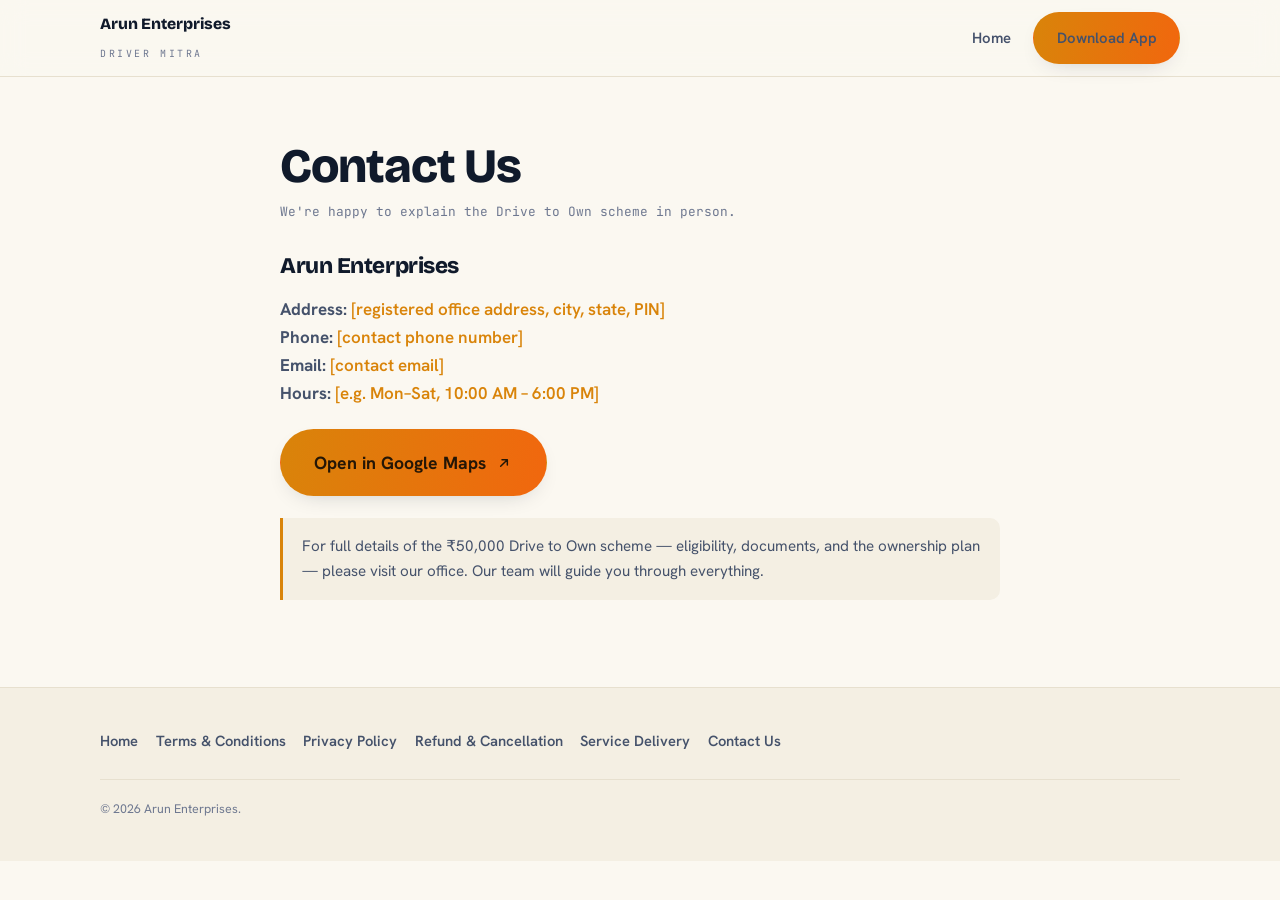
==== contact.html @ 9e847d95 "Add hero car photo with 3D-tilt effect Replace the placeholder <model-viewer> block (which pointed a" ====
<!doctype html>
<html lang="en">
<head>
  <meta charset="utf-8" />
  <meta name="viewport" content="width=device-width, initial-scale=1" />
  <title>Contact Us — Arun Enterprises</title>
  <meta name="description" content="Contact Arun Enterprises — Driver Mitra." />
  <link rel="preconnect" href="https://fonts.googleapis.com" />
  <link rel="preconnect" href="https://fonts.gstatic.com" crossorigin />
  <link rel="stylesheet" href="https://fonts.googleapis.com/css2?family=Bricolage+Grotesque:opsz,wght@12..96,700;12..96,800&family=Hanken+Grotesk:wght@400;500;600;700&family=JetBrains+Mono:wght@500;600&display=swap" />
  <link rel="stylesheet" href="styles.css" />
</head>
<body>
  <header class="nav">
    <div class="wrap nav-inner">
      <a class="brand" href="index.html"><span><span class="a" style="display:block">Arun Enterprises</span><span class="b">Driver Mitra</span></span></a>
      <nav class="nav-links"><a href="index.html">Home</a><a class="btn btn-primary" href="https://cupped-charter-thong.ngrok-free.dev/app/Arunodaya.apk" rel="noopener">Download App</a></nav>
    </div>
  </header>

  <main class="prose">
    <div class="wrap doc">
      <h1>Contact Us</h1>
      <p class="updated">We're happy to explain the Drive to Own scheme in person.</p>

      <h2>Arun Enterprises</h2>
      <p>
        <strong>Address:</strong> <span class="fill">[registered office address, city, state, PIN]</span><br />
        <strong>Phone:</strong> <span class="fill">[contact phone number]</span><br />
        <strong>Email:</strong> <span class="fill">[contact email]</span><br />
        <strong>Hours:</strong> <span class="fill">[e.g. Mon–Sat, 10:00 AM – 6:00 PM]</span>
      </p>

      <div style="margin-top:1.4rem">
        <a class="btn btn-primary btn-lg" href="https://maps.app.goo.gl/ReoTfJnAYArGkvJo7" target="_blank" rel="noopener">Open in Google Maps
          <svg width="16" height="16" viewBox="0 0 24 24" fill="none" stroke="currentColor" stroke-width="2.2" stroke-linecap="round" stroke-linejoin="round"><path d="M7 17 17 7M9 7h8v8"/></svg>
        </a>
      </div>

      <div class="callout">For full details of the ₹50,000 Drive to Own scheme — eligibility, documents, and the ownership plan — please visit our office. Our team will guide you through everything.</div>
    </div>
  </main>

  <footer class="foot">
    <div class="wrap">
      <nav class="foot-links" aria-label="Policies">
        <a href="index.html">Home</a><a href="terms.html">Terms &amp; Conditions</a><a href="privacy.html">Privacy Policy</a><a href="refund.html">Refund &amp; Cancellation</a><a href="shipping.html">Service Delivery</a><a href="contact.html">Contact Us</a>
      </nav>
      <div class="disc">© <span id="yr"></span> Arun Enterprises.</div>
    </div>
  </footer>
  <script>document.getElementById('yr').textContent = new Date().getFullYear();</script>
</body>
</html>
---- styles.css ----
/* Arun Enterprises — Driver Mitra. Dawn theme (sunrise = "Arunodaya"). */
:root {
  --bg: #FBF8F1;
  --bg-2: #F4EFE3;
  --surface: #FFFFFF;
  --ink: #101A2B;
  --ink-soft: #45526B;
  --muted: #6E7890;
  --line: #E7E0CF;
  --line-strong: #D8CFB8;
  --gold: #D9840A;
  --gold-2: #F1670E;
  --on-gold: #241606;
  --teal: #0E93A8;
  --sky-top: #CBDCF1;
  --sky-bot: #FBF8F1;
  --glow: rgba(255, 193, 120, 0.85);
  --shadow: 0 24px 60px -28px rgba(16, 26, 43, 0.35);
  --shadow-sm: 0 8px 24px -14px rgba(16, 26, 43, 0.3);
}
@media (prefers-color-scheme: dark) {
  :root {
    --bg: #080F1F; --bg-2: #0B1426; --surface: #0F1D38;
    --ink: #F3F1E9; --ink-soft: #B7C0D2; --muted: #7E8AA1;
    --line: rgba(255,255,255,.09); --line-strong: rgba(255,255,255,.16);
    --gold: #F7B733; --gold-2: #FF8A2B; --on-gold: #201203; --teal: #29BDD1;
    --sky-top: #05090F; --sky-bot: #0A1326; --glow: rgba(226,132,42,.5);
    --shadow: 0 30px 70px -30px rgba(0,0,0,.75); --shadow-sm: 0 12px 30px -16px rgba(0,0,0,.65);
  }
}
* { box-sizing: border-box; }
html { scroll-behavior: smooth; }
body {
  margin: 0; background: var(--bg); color: var(--ink);
  font-family: "Hanken Grotesk", system-ui, -apple-system, Segoe UI, Roboto, sans-serif;
  font-size: 17px; line-height: 1.65; -webkit-font-smoothing: antialiased;
}
h1,h2,h3,.display { font-family: "Bricolage Grotesque","Hanken Grotesk",system-ui,sans-serif; font-weight: 800; line-height: 1.05; letter-spacing: -.02em; margin: 0; text-wrap: balance; }
a { color: var(--teal); }
img { max-width: 100%; }
.wrap { width: min(1080px, 92vw); margin-inline: auto; }
.eyebrow { font-family: "JetBrains Mono",ui-monospace,monospace; font-weight: 600; font-size: .74rem; letter-spacing: .22em; text-transform: uppercase; color: var(--gold); }
.gold-text { background: linear-gradient(100deg,var(--gold),var(--gold-2)); -webkit-background-clip: text; background-clip: text; color: transparent; }

/* buttons */
.btn { display: inline-flex; align-items: center; gap: .55em; font-family: "Hanken Grotesk",sans-serif; font-weight: 700; font-size: 1rem; padding: .85em 1.5em; border-radius: 999px; border: 1px solid transparent; cursor: pointer; text-decoration: none; transition: transform .15s ease, box-shadow .2s ease; }
.btn-primary { background: linear-gradient(100deg,var(--gold),var(--gold-2)); color: var(--on-gold); box-shadow: var(--shadow-sm); }
.btn-primary:hover { transform: translateY(-2px); }
.btn-ghost { background: transparent; color: var(--ink); border-color: var(--line-strong); }
.btn-ghost:hover { border-color: var(--gold); transform: translateY(-2px); }
.btn-lg { font-size: 1.1rem; padding: 1em 1.9em; }
.btn:focus-visible { outline: 3px solid var(--teal); outline-offset: 2px; }

/* nav */
header.nav { position: sticky; top: 0; z-index: 30; backdrop-filter: blur(12px); background: color-mix(in srgb, var(--bg) 80%, transparent); border-bottom: 1px solid var(--line); }
.nav-inner { display: flex; align-items: center; justify-content: space-between; gap: 1rem; padding: .7rem 0; }
.brand { display: flex; align-items: center; gap: .7rem; text-decoration: none; color: var(--ink); }
.brand .mark { width: 40px; height: 40px; flex: none; }
.brand .a { font-family: "Bricolage Grotesque",sans-serif; font-weight: 800; font-size: .98rem; }
.brand .b { font-family: "JetBrains Mono",monospace; font-size: .62rem; letter-spacing: .26em; color: var(--muted); text-transform: uppercase; }
.nav-links { display: flex; gap: 1.4rem; align-items: center; }
.nav-links a { text-decoration: none; color: var(--ink-soft); font-weight: 600; font-size: .93rem; }
.nav-links a:hover { color: var(--gold); }
@media (max-width: 760px) { .nav-links a:not(.btn) { display: none; } }

/* hero */
.hero { background: radial-gradient(130% 90% at 50% 108%, var(--glow) 0%, transparent 58%), linear-gradient(var(--sky-top), var(--sky-bot)); padding: 4rem 0 4.5rem; text-align: center; position: relative; }
.hero::after { content: ""; position: absolute; left: 0; right: 0; bottom: 0; height: 1px; background: linear-gradient(90deg, transparent, var(--gold), transparent); opacity: .5; }
.hero h1 { font-size: clamp(2.4rem, 6.5vw, 4.6rem); }
.hero p.sub { max-width: 46ch; margin: 1.1rem auto 0; color: var(--ink-soft); font-size: clamp(1.02rem, 2.4vw, 1.2rem); }
.hero-cta { display: flex; gap: .8rem; justify-content: center; flex-wrap: wrap; margin-top: 1.8rem; }

.hero-car { margin: 2.6rem auto 0; max-width: 560px; perspective: 1200px; }
.hero-car-img {
  width: 100%; height: auto; display: block; border-radius: 22px;
  box-shadow: var(--shadow), 0 30px 60px -24px rgba(0,0,0,.35);
  transform: rotateY(0deg) rotateX(0deg) scale(1);
  transition: transform .4s cubic-bezier(.2,.8,.2,1);
  will-change: transform;
  background: var(--surface);
}
@media (prefers-reduced-motion: reduce) { .hero-car-img { transition: none; } }

/* sections */
section { padding: clamp(3rem, 7vw, 5rem) 0; }
.section-head { max-width: 60ch; }
.section-head h2 { font-size: clamp(1.9rem, 5vw, 3rem); margin-top: .6rem; }
.section-head p { color: var(--ink-soft); margin-top: .8rem; }
.alt { background: var(--bg-2); border-top: 1px solid var(--line); border-bottom: 1px solid var(--line); }

/* grids */
.grid-3 { display: grid; grid-template-columns: repeat(3,1fr); gap: 1.1rem; margin-top: 2.4rem; }
.grid-4 { display: grid; grid-template-columns: repeat(4,1fr); gap: 1rem; margin-top: 2.4rem; }
@media (max-width: 820px) { .grid-3 { grid-template-columns: 1fr; } .grid-4 { grid-template-columns: repeat(2,1fr); } }
.card { border-radius: 18px; padding: 1.5rem; background: var(--surface); border: 1px solid var(--line); box-shadow: var(--shadow-sm); }
.card .num { font-family: "JetBrains Mono",monospace; color: var(--gold); font-size: .82rem; letter-spacing: .14em; }
.card h3 { font-size: 1.25rem; margin-top: .6rem; }
.card p { color: var(--ink-soft); margin-top: .5rem; font-size: .97rem; }
.spec .k { font-family: "JetBrains Mono",monospace; font-size: .7rem; letter-spacing: .12em; text-transform: uppercase; color: var(--muted); }
.spec .v { font-family: "Bricolage Grotesque",sans-serif; font-weight: 700; font-size: 1.5rem; }
.spec .d { color: var(--ink-soft); font-size: .88rem; margin-top: .2rem; }

/* price + download blocks */
.band { border-radius: 26px; padding: clamp(1.8rem, 4vw, 3rem); background: linear-gradient(160deg, var(--surface), var(--bg-2)); border: 1px solid var(--line); box-shadow: var(--shadow); text-align: center; position: relative; overflow: hidden; }
.band::before { content:""; position:absolute; inset:-40% -10% auto auto; width:60%; height:120%; background: radial-gradient(circle, var(--glow), transparent 70%); opacity:.6; pointer-events:none; }
.price-amt { font-family: "Bricolage Grotesque",sans-serif; font-weight: 800; font-size: clamp(3rem, 10vw, 5rem); line-height: .95; }
.price-amt small { font-size: .32em; vertical-align: .9em; color: var(--muted); }
.note-line { margin-top: 1rem; color: var(--muted); font-size: .9rem; }

/* policy / prose pages */
.prose { padding: clamp(2.4rem, 6vw, 4rem) 0; }
.prose .doc { max-width: 72ch; }
.prose h1 { font-size: clamp(2rem, 5vw, 3rem); }
.prose .updated { color: var(--muted); font-family: "JetBrains Mono",monospace; font-size: .8rem; margin-top: .6rem; }
.prose h2 { font-size: 1.4rem; margin: 2rem 0 .5rem; }
.prose p, .prose li { color: var(--ink-soft); }
.prose ul { padding-left: 1.2rem; }
.prose .fill { color: var(--gold); font-weight: 600; }
.callout { border-left: 3px solid var(--gold); background: var(--bg-2); padding: 1rem 1.2rem; border-radius: 0 10px 10px 0; margin: 1.4rem 0; color: var(--ink-soft); font-size: .95rem; }

/* footer */
footer.foot { border-top: 1px solid var(--line); background: var(--bg-2); padding: 2.6rem 0; }
.foot-inner { display: flex; flex-wrap: wrap; gap: 1.6rem; justify-content: space-between; }
.foot-links { display: flex; flex-wrap: wrap; gap: 1.1rem; }
.foot-links a { color: var(--ink-soft); text-decoration: none; font-size: .92rem; font-weight: 600; }
.foot-links a:hover { color: var(--gold); }
.foot p { color: var(--muted); font-size: .85rem; max-width: 44ch; }
.disc { color: var(--muted); font-size: .78rem; margin-top: 1.6rem; padding-top: 1.2rem; border-top: 1px solid var(--line); }
@media (prefers-reduced-motion: reduce) { * { scroll-behavior: auto; } .btn:hover { transform: none; } }
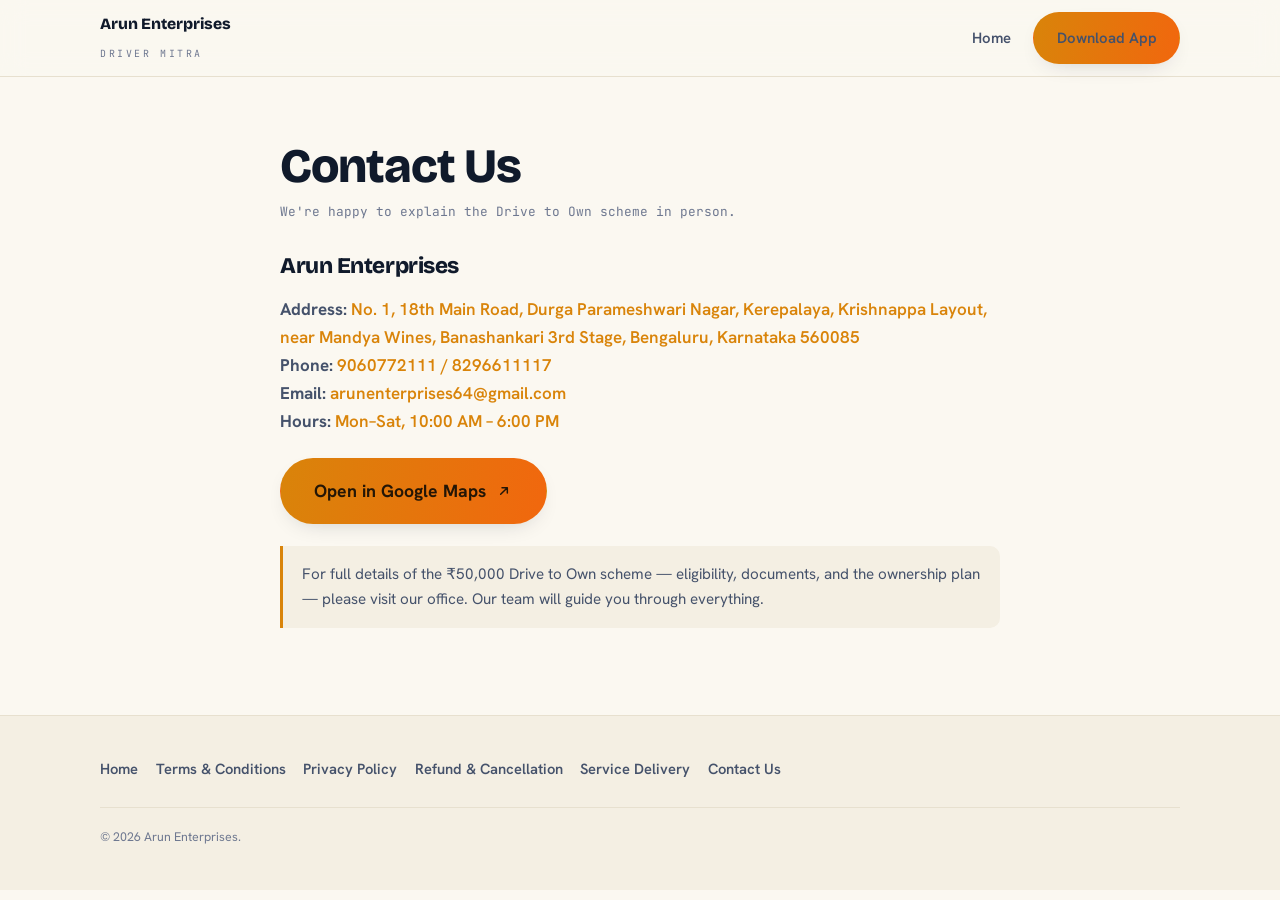
==== commit a008d5f1: "Fill in real business details on policy pages Replace bracketed placeholders (address, phone, email," ====
--- a/contact.html
+++ b/contact.html
@@ -25,10 +25,10 @@
 
       <h2>Arun Enterprises</h2>
       <p>
-        <strong>Address:</strong> <span class="fill">[registered office address, city, state, PIN]</span><br />
-        <strong>Phone:</strong> <span class="fill">[contact phone number]</span><br />
-        <strong>Email:</strong> <span class="fill">[contact email]</span><br />
-        <strong>Hours:</strong> <span class="fill">[e.g. Mon–Sat, 10:00 AM – 6:00 PM]</span>
+        <strong>Address:</strong> <span class="fill">No. 1, 18th Main Road, Durga Parameshwari Nagar, Kerepalaya, Krishnappa Layout, near Mandya Wines, Banashankari 3rd Stage, Bengaluru, Karnataka 560085</span><br />
+        <strong>Phone:</strong> <span class="fill">9060772111 / 8296611117</span><br />
+        <strong>Email:</strong> <span class="fill">arunenterprises64@gmail.com</span><br />
+        <strong>Hours:</strong> <span class="fill">Mon–Sat, 10:00 AM – 6:00 PM</span>
       </p>
 
       <div style="margin-top:1.4rem">
